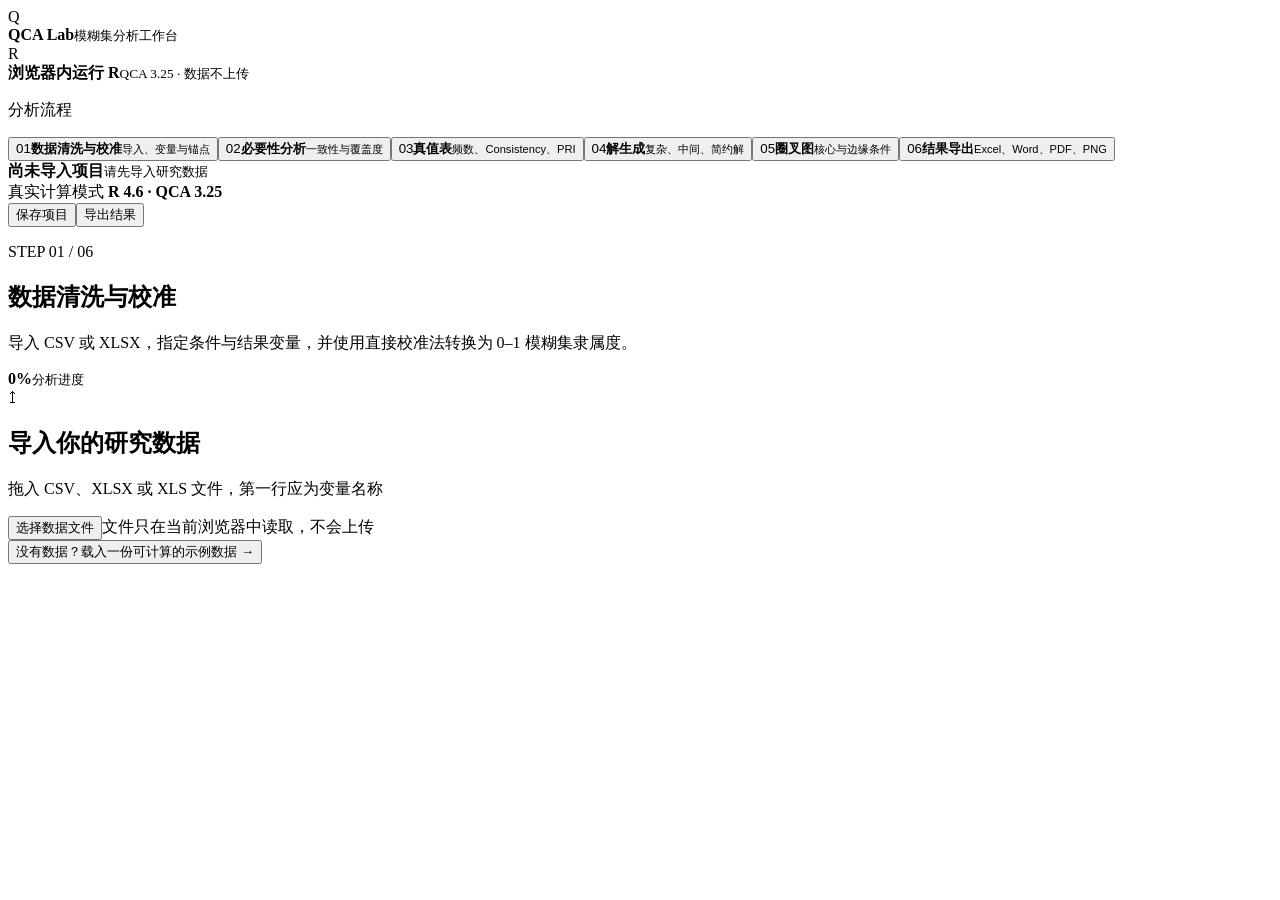
==== index.html @ 4ab16723 "Deploy fsQCA Lab to GitHub Pages" ====
<!DOCTYPE html><html lang="zh-CN"><head><meta charSet="utf-8"/><meta name="viewport" content="width=device-width, initial-scale=1"/><link rel="stylesheet" href="/fsqca-assistent/assets/index-CEwzIRV-.css" data-rsc-css-href="/fsqca-assistent/assets/index-CEwzIRV-.css" data-precedence="vite-rsc/importer-resources"/><link rel="modulepreload" href="/fsqca-assistent/assets/layout-segment-context-BDSV8LB5.js" crossorigin=""/><link rel="modulepreload" href="/fsqca-assistent/assets/rolldown-runtime-S-ySWqyJ.js" crossorigin=""/><link rel="modulepreload" href="/fsqca-assistent/assets/index-KZSVzjNH.js" crossorigin=""/><link rel="modulepreload" href="/fsqca-assistent/assets/framework-CXnKph_e.js" crossorigin=""/><link rel="modulepreload" href="/fsqca-assistent/assets/page-DGctM18p.js" crossorigin=""/><title>QCA Lab｜真正可用的中文 fsQCA 分析工具</title><meta name="description" content="在浏览器中完成数据校准、必要性分析、真值表、三类标准解与圈叉图，研究数据不上传服务器。"/><meta property="og:title" content="QCA Lab｜中文 fsQCA 分析工具"/><meta property="og:description" content="校准、必要性、真值表、三类解与圈叉图，一站式完成。"/><meta property="og:image" content="https://qca-lab-cn.able-flute-6800.chatgpt.site/og.png"/><meta property="og:image:width" content="1536"/><meta property="og:image:height" content="1024"/><meta property="og:image:alt" content="QCA Lab 中文 fsQCA 分析工具"/><meta name="twitter:card" content="summary_large_image"/><meta name="twitter:title" content="QCA Lab｜中文 fsQCA 分析工具"/><meta name="twitter:description" content="真正可计算、可导出的浏览器端 fsQCA 工作台。"/><meta name="twitter:image" content="https://qca-lab-cn.able-flute-6800.chatgpt.site/og.png"/><script>self.__VINEXT_RSC_PARAMS__={}</script><script>self.__VINEXT_RSC_NAV__={"pathname":"/","searchParams":[]}</script><link rel="modulepreload" href="/fsqca-assistent/assets/index-KZSVzjNH.js" />
</head><body><main class="app-shell"><aside class="sidebar"><div class="brand"><div class="brand-mark">Q</div><div><strong>QCA Lab</strong><small>模糊集分析工作台</small></div></div><div class="privacy-badge"><span>R</span><div><strong>浏览器内运行 R</strong><small>QCA 3.25 · 数据不上传</small></div></div><nav aria-label="分析步骤"><p class="nav-caption">分析流程</p><button class="nav-item active "><span class="step-number">01</span><span><strong>数据清洗与校准</strong><small>导入、变量与锚点</small></span></button><button class="nav-item  "><span class="step-number">02</span><span><strong>必要性分析</strong><small>一致性与覆盖度</small></span></button><button class="nav-item  "><span class="step-number">03</span><span><strong>真值表</strong><small>频数、Consistency、PRI</small></span></button><button class="nav-item  "><span class="step-number">04</span><span><strong>解生成</strong><small>复杂、中间、简约解</small></span></button><button class="nav-item  "><span class="step-number">05</span><span><strong>圈叉图</strong><small>核心与边缘条件</small></span></button><button class="nav-item  "><span class="step-number">06</span><span><strong>结果导出</strong><small>Excel、Word、PDF、PNG</small></span></button></nav><div class="sidebar-footer"><strong>尚未导入项目</strong><small>请先导入研究数据</small></div></aside><section class="workspace"><header class="topbar"><div><span class="live-dot"></span>真实计算模式 <b>R 4.6 · QCA 3.25</b></div><div class="top-actions"><button class="ghost-button">保存项目</button><button class="primary-button">导出结果</button></div></header><div class="content"><div class="page-heading"><div><p class="eyebrow">STEP <!-- -->01<!-- --> / 06</p><h1>数据清洗与校准</h1><p>导入 CSV 或 XLSX，指定条件与结果变量，并使用直接校准法转换为 0–1 模糊集隶属度。</p></div><div class="progress"><span><i style="width:0%"></i></span><b>0<!-- -->%</b><small>分析进度</small></div></div><section class="panel empty-import"><div class="drop-zone "><div class="upload-icon">↥</div><h2>导入你的研究数据</h2><p>拖入 CSV、XLSX 或 XLS 文件，第一行应为变量名称</p><button class="primary-button">选择数据文件</button><span>文件只在当前浏览器中读取，不会上传</span></div><button class="sample-link">没有数据？载入一份可计算的示例数据 →</button></section></div></section><input type="file" accept=".csv,.xlsx,.xls" hidden=""/></main><script id="_R_">import("/fsqca-assistent/assets/index-KZSVzjNH.js")</script></body></html><script>self.__VINEXT_RSC_CHUNKS__=self.__VINEXT_RSC_CHUNKS__||[];self.__VINEXT_RSC_CHUNKS__.push("2:I[\"8c0f216c4604\",[],\"Children\",1]\n3:I[\"15c18cfaeeff\",[],\"LayoutSegmentProvider\",1]\n4:I[\"8c0f216c4604\",[],\"Slot\",1]\n5:I[\"593f344dc510\",[],\"RedirectBoundary\",1]\n:HL[\"/fsqca-assistent/assets/index-CEwzIRV-.css\",\"style\"]\n")</script><script>self.__VINEXT_RSC_CHUNKS__=self.__VINEXT_RSC_CHUNKS__||[];self.__VINEXT_RSC_CHUNKS__.push("0:{\"__route\":\"route:/\",\"__interceptionContext\":null,\"__layoutIds\":[\"layout:/\"],\"__rootLayout\":\"/\",\"page:/\":\"$L1\",\"layout:/\":[[[[\"$\",\"link\",\"css:/fsqca-assistent/assets/index-CEwzIRV-.css\",{\"rel\":\"stylesheet\",\"precedence\":\"vite-rsc/importer-resources\",\"href\":\"/fsqca-assistent/assets/index-CEwzIRV-.css\",\"data-rsc-css-href\":\"/fsqca-assistent/assets/index-CEwzIRV-.css\"}],\"$undefined\"],[\"$\",\"html\",null,{\"lang\":\"zh-CN\",\"children\":[\"$\",\"body\",null,{\"children\":[\"$\",\"$L2\",null,{}]}]}]],null],\"route:/\":[[[\"$\",\"meta\",null,{\"charSet\":\"utf-8\"}],[[\"$\",\"title\",\"0\",{\"children\":\"QCA Lab｜真正可用的中文 fsQCA 分析工具\"}],[\"$\",\"meta\",\"1\",{\"name\":\"description\",\"content\":\"在浏览器中完成数据校准、必要性分析、真值表、三类标准解与圈叉图，研究数据不上传服务器。\"}],[\"$\",\"meta\",\"2\",{\"property\":\"og:title\",\"content\":\"QCA Lab｜中文 fsQCA 分析工具\"}],[\"$\",\"meta\",\"3\",{\"property\":\"og:description\",\"content\":\"校准、必要性、真值表、三类解与圈叉图，一站式完成。\"}],[\"$\",\"meta\",\"4\",{\"property\":\"og:image\",\"content\":\"https://qca-lab-cn.able-flute-6800.chatgpt.site/og.png\"}],[\"$\",\"meta\",\"5\",{\"property\":\"og:image:width\",\"content\":\"1536\"}],[\"$\",\"meta\",\"6\",{\"property\":\"og:image:height\",\"content\":\"1024\"}],[\"$\",\"meta\",\"7\",{\"property\":\"og:image:alt\",\"content\":\"QCA Lab 中文 fsQCA 分析工具\"}],[\"$\",\"meta\",\"8\",{\"name\":\"twitter:card\",\"content\":\"summary_large_image\"}],[\"$\",\"meta\",\"9\",{\"name\":\"twitter:title\",\"content\":\"QCA Lab｜中文 fsQCA 分析工具\"}],[\"$\",\"meta\",\"10\",{\"name\":\"twitter:description\",\"content\":\"真正可计算、可导出的浏览器端 fsQCA 工作台。\"}],[\"$\",\"meta\",\"11\",{\"name\":\"twitter:image\",\"content\":\"https://qca-lab-cn.able-flute-6800.chatgpt.site/og.png\"}]],[[\"$\",\"meta\",\"0\",{\"name\":\"viewport\",\"content\":\"width=device-width, initial-scale=1\"}]]],[\"$\",\"$L3\",null,{\"segmentMap\":{\"children\":[]},\"children\":[\"$\",\"$L4\",null,{\"id\":\"layout:/\",\"parallelSlots\":\"$undefined\",\"children\":[\"$\",\"$L5\",null,{\"children\":[\"$\",\"$L3\",null,{\"segmentMap\":{\"children\":[]},\"children\":[\"$\",\"$L4\",null,{\"id\":\"page:/\"}]}]}]}]}]],\"__layoutFlags\":{\"layout:/\":\"s\"},\"__artifactCompatibility\":{\"schemaVersion\":1,\"graphVersion\":\"app-route-graph:4uhn5s1wvoptc\",\"deploymentVersion\":\"607a2cbf-011e-44a1-bdb4-fa543215221f\",\"appElementsSchemaVersion\":1,\"rscPayloadSchemaVersion\":1,\"rootBoundaryId\":\"/\",\"renderEpoch\":null}}\n")</script><script>self.__VINEXT_RSC_CHUNKS__=self.__VINEXT_RSC_CHUNKS__||[];self.__VINEXT_RSC_CHUNKS__.push("6:I[\"6efdf509a785\",[],\"default\",1]\n1:[\"$\",\"$L6\",null,{\"params\":\"$@7\",\"searchParams\":\"$@8\"}]\n")</script><script>self.__VINEXT_RSC_CHUNKS__=self.__VINEXT_RSC_CHUNKS__||[];self.__VINEXT_RSC_CHUNKS__.push("7:{}\n8:{}\n")</script><script>self.__VINEXT_RSC_DONE__=true</script>
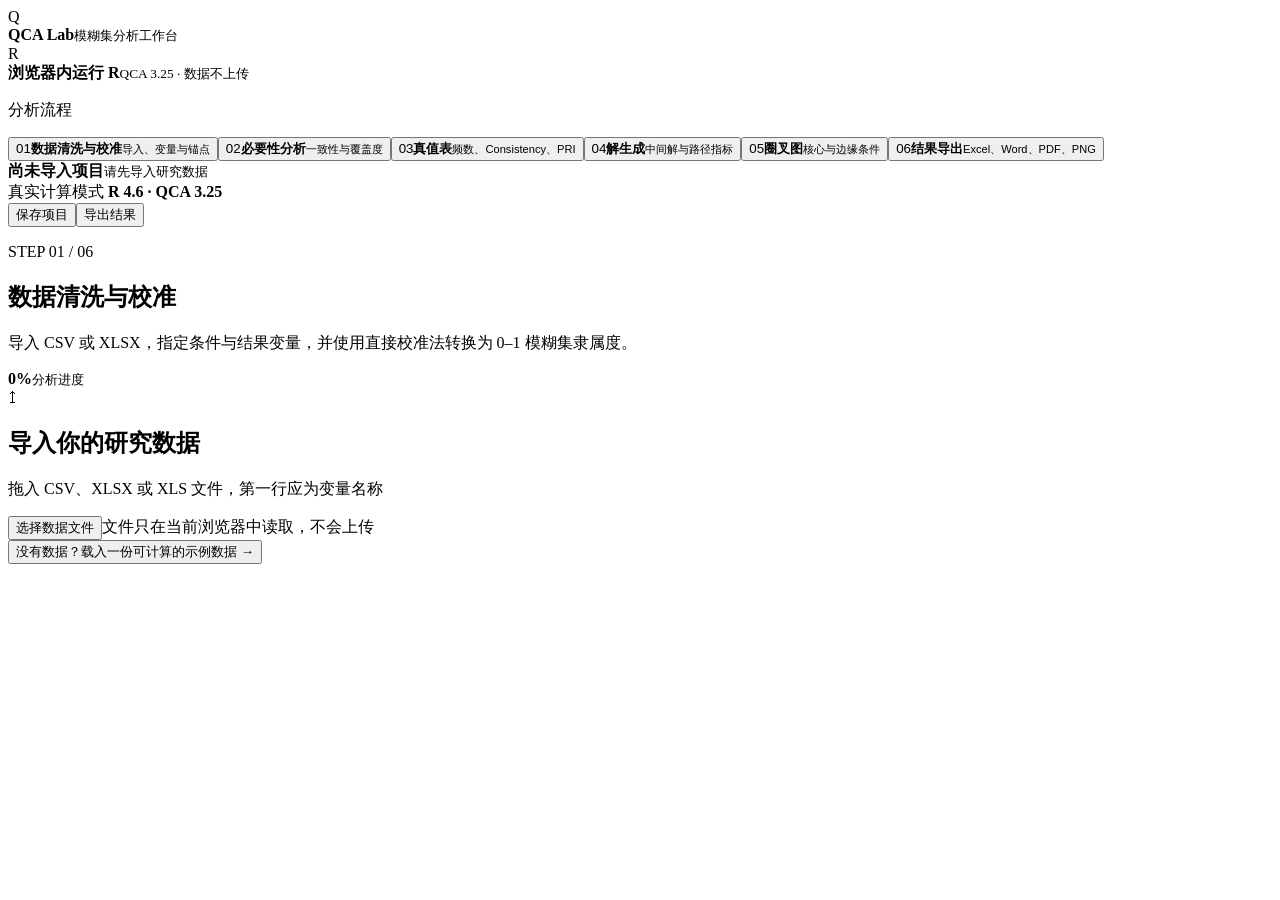
==== commit d1677525: "Add sortable truth table and intermediate solution metrics" ====
--- a/index.html
+++ b/index.html
@@ -1,2 +1,2 @@
-<!DOCTYPE html><html lang="zh-CN"><head><meta charSet="utf-8"/><meta name="viewport" content="width=device-width, initial-scale=1"/><link rel="stylesheet" href="/fsqca-assistent/assets/index-CEwzIRV-.css" data-rsc-css-href="/fsqca-assistent/assets/index-CEwzIRV-.css" data-precedence="vite-rsc/importer-resources"/><link rel="modulepreload" href="/fsqca-assistent/assets/layout-segment-context-BDSV8LB5.js" crossorigin=""/><link rel="modulepreload" href="/fsqca-assistent/assets/rolldown-runtime-S-ySWqyJ.js" crossorigin=""/><link rel="modulepreload" href="/fsqca-assistent/assets/index-KZSVzjNH.js" crossorigin=""/><link rel="modulepreload" href="/fsqca-assistent/assets/framework-CXnKph_e.js" crossorigin=""/><link rel="modulepreload" href="/fsqca-assistent/assets/page-DGctM18p.js" crossorigin=""/><title>QCA Lab｜真正可用的中文 fsQCA 分析工具</title><meta name="description" content="在浏览器中完成数据校准、必要性分析、真值表、三类标准解与圈叉图，研究数据不上传服务器。"/><meta property="og:title" content="QCA Lab｜中文 fsQCA 分析工具"/><meta property="og:description" content="校准、必要性、真值表、三类解与圈叉图，一站式完成。"/><meta property="og:image" content="https://qca-lab-cn.able-flute-6800.chatgpt.site/og.png"/><meta property="og:image:width" content="1536"/><meta property="og:image:height" content="1024"/><meta property="og:image:alt" content="QCA Lab 中文 fsQCA 分析工具"/><meta name="twitter:card" content="summary_large_image"/><meta name="twitter:title" content="QCA Lab｜中文 fsQCA 分析工具"/><meta name="twitter:description" content="真正可计算、可导出的浏览器端 fsQCA 工作台。"/><meta name="twitter:image" content="https://qca-lab-cn.able-flute-6800.chatgpt.site/og.png"/><script>self.__VINEXT_RSC_PARAMS__={}</script><script>self.__VINEXT_RSC_NAV__={"pathname":"/","searchParams":[]}</script><link rel="modulepreload" href="/fsqca-assistent/assets/index-KZSVzjNH.js" />
-</head><body><main class="app-shell"><aside class="sidebar"><div class="brand"><div class="brand-mark">Q</div><div><strong>QCA Lab</strong><small>模糊集分析工作台</small></div></div><div class="privacy-badge"><span>R</span><div><strong>浏览器内运行 R</strong><small>QCA 3.25 · 数据不上传</small></div></div><nav aria-label="分析步骤"><p class="nav-caption">分析流程</p><button class="nav-item active "><span class="step-number">01</span><span><strong>数据清洗与校准</strong><small>导入、变量与锚点</small></span></button><button class="nav-item  "><span class="step-number">02</span><span><strong>必要性分析</strong><small>一致性与覆盖度</small></span></button><button class="nav-item  "><span class="step-number">03</span><span><strong>真值表</strong><small>频数、Consistency、PRI</small></span></button><button class="nav-item  "><span class="step-number">04</span><span><strong>解生成</strong><small>复杂、中间、简约解</small></span></button><button class="nav-item  "><span class="step-number">05</span><span><strong>圈叉图</strong><small>核心与边缘条件</small></span></button><button class="nav-item  "><span class="step-number">06</span><span><strong>结果导出</strong><small>Excel、Word、PDF、PNG</small></span></button></nav><div class="sidebar-footer"><strong>尚未导入项目</strong><small>请先导入研究数据</small></div></aside><section class="workspace"><header class="topbar"><div><span class="live-dot"></span>真实计算模式 <b>R 4.6 · QCA 3.25</b></div><div class="top-actions"><button class="ghost-button">保存项目</button><button class="primary-button">导出结果</button></div></header><div class="content"><div class="page-heading"><div><p class="eyebrow">STEP <!-- -->01<!-- --> / 06</p><h1>数据清洗与校准</h1><p>导入 CSV 或 XLSX，指定条件与结果变量，并使用直接校准法转换为 0–1 模糊集隶属度。</p></div><div class="progress"><span><i style="width:0%"></i></span><b>0<!-- -->%</b><small>分析进度</small></div></div><section class="panel empty-import"><div class="drop-zone "><div class="upload-icon">↥</div><h2>导入你的研究数据</h2><p>拖入 CSV、XLSX 或 XLS 文件，第一行应为变量名称</p><button class="primary-button">选择数据文件</button><span>文件只在当前浏览器中读取，不会上传</span></div><button class="sample-link">没有数据？载入一份可计算的示例数据 →</button></section></div></section><input type="file" accept=".csv,.xlsx,.xls" hidden=""/></main><script id="_R_">import("/fsqca-assistent/assets/index-KZSVzjNH.js")</script></body></html><script>self.__VINEXT_RSC_CHUNKS__=self.__VINEXT_RSC_CHUNKS__||[];self.__VINEXT_RSC_CHUNKS__.push("2:I[\"8c0f216c4604\",[],\"Children\",1]\n3:I[\"15c18cfaeeff\",[],\"LayoutSegmentProvider\",1]\n4:I[\"8c0f216c4604\",[],\"Slot\",1]\n5:I[\"593f344dc510\",[],\"RedirectBoundary\",1]\n:HL[\"/fsqca-assistent/assets/index-CEwzIRV-.css\",\"style\"]\n")</script><script>self.__VINEXT_RSC_CHUNKS__=self.__VINEXT_RSC_CHUNKS__||[];self.__VINEXT_RSC_CHUNKS__.push("0:{\"__route\":\"route:/\",\"__interceptionContext\":null,\"__layoutIds\":[\"layout:/\"],\"__rootLayout\":\"/\",\"page:/\":\"$L1\",\"layout:/\":[[[[\"$\",\"link\",\"css:/fsqca-assistent/assets/index-CEwzIRV-.css\",{\"rel\":\"stylesheet\",\"precedence\":\"vite-rsc/importer-resources\",\"href\":\"/fsqca-assistent/assets/index-CEwzIRV-.css\",\"data-rsc-css-href\":\"/fsqca-assistent/assets/index-CEwzIRV-.css\"}],\"$undefined\"],[\"$\",\"html\",null,{\"lang\":\"zh-CN\",\"children\":[\"$\",\"body\",null,{\"children\":[\"$\",\"$L2\",null,{}]}]}]],null],\"route:/\":[[[\"$\",\"meta\",null,{\"charSet\":\"utf-8\"}],[[\"$\",\"title\",\"0\",{\"children\":\"QCA Lab｜真正可用的中文 fsQCA 分析工具\"}],[\"$\",\"meta\",\"1\",{\"name\":\"description\",\"content\":\"在浏览器中完成数据校准、必要性分析、真值表、三类标准解与圈叉图，研究数据不上传服务器。\"}],[\"$\",\"meta\",\"2\",{\"property\":\"og:title\",\"content\":\"QCA Lab｜中文 fsQCA 分析工具\"}],[\"$\",\"meta\",\"3\",{\"property\":\"og:description\",\"content\":\"校准、必要性、真值表、三类解与圈叉图，一站式完成。\"}],[\"$\",\"meta\",\"4\",{\"property\":\"og:image\",\"content\":\"https://qca-lab-cn.able-flute-6800.chatgpt.site/og.png\"}],[\"$\",\"meta\",\"5\",{\"property\":\"og:image:width\",\"content\":\"1536\"}],[\"$\",\"meta\",\"6\",{\"property\":\"og:image:height\",\"content\":\"1024\"}],[\"$\",\"meta\",\"7\",{\"property\":\"og:image:alt\",\"content\":\"QCA Lab 中文 fsQCA 分析工具\"}],[\"$\",\"meta\",\"8\",{\"name\":\"twitter:card\",\"content\":\"summary_large_image\"}],[\"$\",\"meta\",\"9\",{\"name\":\"twitter:title\",\"content\":\"QCA Lab｜中文 fsQCA 分析工具\"}],[\"$\",\"meta\",\"10\",{\"name\":\"twitter:description\",\"content\":\"真正可计算、可导出的浏览器端 fsQCA 工作台。\"}],[\"$\",\"meta\",\"11\",{\"name\":\"twitter:image\",\"content\":\"https://qca-lab-cn.able-flute-6800.chatgpt.site/og.png\"}]],[[\"$\",\"meta\",\"0\",{\"name\":\"viewport\",\"content\":\"width=device-width, initial-scale=1\"}]]],[\"$\",\"$L3\",null,{\"segmentMap\":{\"children\":[]},\"children\":[\"$\",\"$L4\",null,{\"id\":\"layout:/\",\"parallelSlots\":\"$undefined\",\"children\":[\"$\",\"$L5\",null,{\"children\":[\"$\",\"$L3\",null,{\"segmentMap\":{\"children\":[]},\"children\":[\"$\",\"$L4\",null,{\"id\":\"page:/\"}]}]}]}]}]],\"__layoutFlags\":{\"layout:/\":\"s\"},\"__artifactCompatibility\":{\"schemaVersion\":1,\"graphVersion\":\"app-route-graph:4uhn5s1wvoptc\",\"deploymentVersion\":\"607a2cbf-011e-44a1-bdb4-fa543215221f\",\"appElementsSchemaVersion\":1,\"rscPayloadSchemaVersion\":1,\"rootBoundaryId\":\"/\",\"renderEpoch\":null}}\n")</script><script>self.__VINEXT_RSC_CHUNKS__=self.__VINEXT_RSC_CHUNKS__||[];self.__VINEXT_RSC_CHUNKS__.push("6:I[\"6efdf509a785\",[],\"default\",1]\n1:[\"$\",\"$L6\",null,{\"params\":\"$@7\",\"searchParams\":\"$@8\"}]\n")</script><script>self.__VINEXT_RSC_CHUNKS__=self.__VINEXT_RSC_CHUNKS__||[];self.__VINEXT_RSC_CHUNKS__.push("7:{}\n8:{}\n")</script><script>self.__VINEXT_RSC_DONE__=true</script>+<!DOCTYPE html><html lang="zh-CN"><head><meta charSet="utf-8"/><meta name="viewport" content="width=device-width, initial-scale=1"/><link rel="stylesheet" href="/fsqca-assistent/assets/index-BOoQBB6C.css" data-rsc-css-href="/fsqca-assistent/assets/index-BOoQBB6C.css" data-precedence="vite-rsc/importer-resources"/><link rel="modulepreload" href="/fsqca-assistent/assets/layout-segment-context-hUnWjhtp.js" crossorigin=""/><link rel="modulepreload" href="/fsqca-assistent/assets/rolldown-runtime-S-ySWqyJ.js" crossorigin=""/><link rel="modulepreload" href="/fsqca-assistent/assets/index-BkACEcg4.js" crossorigin=""/><link rel="modulepreload" href="/fsqca-assistent/assets/framework-CXnKph_e.js" crossorigin=""/><link rel="modulepreload" href="/fsqca-assistent/assets/page-IJUI0PTM.js" crossorigin=""/><title>QCA Lab｜真正可用的中文 fsQCA 分析工具</title><meta name="description" content="在浏览器中完成数据校准、必要性分析、真值表、三类标准解与圈叉图，研究数据不上传服务器。"/><meta property="og:title" content="QCA Lab｜中文 fsQCA 分析工具"/><meta property="og:description" content="校准、必要性、真值表、三类解与圈叉图，一站式完成。"/><meta property="og:image" content="https://qca-lab-cn.able-flute-6800.chatgpt.site/og.png"/><meta property="og:image:width" content="1536"/><meta property="og:image:height" content="1024"/><meta property="og:image:alt" content="QCA Lab 中文 fsQCA 分析工具"/><meta name="twitter:card" content="summary_large_image"/><meta name="twitter:title" content="QCA Lab｜中文 fsQCA 分析工具"/><meta name="twitter:description" content="真正可计算、可导出的浏览器端 fsQCA 工作台。"/><meta name="twitter:image" content="https://qca-lab-cn.able-flute-6800.chatgpt.site/og.png"/><script>self.__VINEXT_RSC_PARAMS__={}</script><script>self.__VINEXT_RSC_NAV__={"pathname":"/","searchParams":[]}</script><link rel="modulepreload" href="/fsqca-assistent/assets/index-BkACEcg4.js" />
+</head><body><main class="app-shell"><aside class="sidebar"><div class="brand"><div class="brand-mark">Q</div><div><strong>QCA Lab</strong><small>模糊集分析工作台</small></div></div><div class="privacy-badge"><span>R</span><div><strong>浏览器内运行 R</strong><small>QCA 3.25 · 数据不上传</small></div></div><nav aria-label="分析步骤"><p class="nav-caption">分析流程</p><button class="nav-item active "><span class="step-number">01</span><span><strong>数据清洗与校准</strong><small>导入、变量与锚点</small></span></button><button class="nav-item  "><span class="step-number">02</span><span><strong>必要性分析</strong><small>一致性与覆盖度</small></span></button><button class="nav-item  "><span class="step-number">03</span><span><strong>真值表</strong><small>频数、Consistency、PRI</small></span></button><button class="nav-item  "><span class="step-number">04</span><span><strong>解生成</strong><small>中间解与路径指标</small></span></button><button class="nav-item  "><span class="step-number">05</span><span><strong>圈叉图</strong><small>核心与边缘条件</small></span></button><button class="nav-item  "><span class="step-number">06</span><span><strong>结果导出</strong><small>Excel、Word、PDF、PNG</small></span></button></nav><div class="sidebar-footer"><strong>尚未导入项目</strong><small>请先导入研究数据</small></div></aside><section class="workspace"><header class="topbar"><div><span class="live-dot"></span>真实计算模式 <b>R 4.6 · QCA 3.25</b></div><div class="top-actions"><button class="ghost-button">保存项目</button><button class="primary-button">导出结果</button></div></header><div class="content"><div class="page-heading"><div><p class="eyebrow">STEP <!-- -->01<!-- --> / 06</p><h1>数据清洗与校准</h1><p>导入 CSV 或 XLSX，指定条件与结果变量，并使用直接校准法转换为 0–1 模糊集隶属度。</p></div><div class="progress"><span><i style="width:0%"></i></span><b>0<!-- -->%</b><small>分析进度</small></div></div><section class="panel empty-import"><div class="drop-zone "><div class="upload-icon">↥</div><h2>导入你的研究数据</h2><p>拖入 CSV、XLSX 或 XLS 文件，第一行应为变量名称</p><button class="primary-button">选择数据文件</button><span>文件只在当前浏览器中读取，不会上传</span></div><button class="sample-link">没有数据？载入一份可计算的示例数据 →</button></section></div></section><input type="file" accept=".csv,.xlsx,.xls" hidden=""/></main><script id="_R_">import("/fsqca-assistent/assets/index-BkACEcg4.js")</script></body></html><script>self.__VINEXT_RSC_CHUNKS__=self.__VINEXT_RSC_CHUNKS__||[];self.__VINEXT_RSC_CHUNKS__.push("2:I[\"8c0f216c4604\",[],\"Children\",1]\n3:I[\"15c18cfaeeff\",[],\"LayoutSegmentProvider\",1]\n4:I[\"8c0f216c4604\",[],\"Slot\",1]\n5:I[\"593f344dc510\",[],\"RedirectBoundary\",1]\n:HL[\"/fsqca-assistent/assets/index-BOoQBB6C.css\",\"style\"]\n")</script><script>self.__VINEXT_RSC_CHUNKS__=self.__VINEXT_RSC_CHUNKS__||[];self.__VINEXT_RSC_CHUNKS__.push("0:{\"__route\":\"route:/\",\"__interceptionContext\":null,\"__layoutIds\":[\"layout:/\"],\"__rootLayout\":\"/\",\"page:/\":\"$L1\",\"layout:/\":[[[[\"$\",\"link\",\"css:/fsqca-assistent/assets/index-BOoQBB6C.css\",{\"rel\":\"stylesheet\",\"precedence\":\"vite-rsc/importer-resources\",\"href\":\"/fsqca-assistent/assets/index-BOoQBB6C.css\",\"data-rsc-css-href\":\"/fsqca-assistent/assets/index-BOoQBB6C.css\"}],\"$undefined\"],[\"$\",\"html\",null,{\"lang\":\"zh-CN\",\"children\":[\"$\",\"body\",null,{\"children\":[\"$\",\"$L2\",null,{}]}]}]],null],\"route:/\":[[[\"$\",\"meta\",null,{\"charSet\":\"utf-8\"}],[[\"$\",\"title\",\"0\",{\"children\":\"QCA Lab｜真正可用的中文 fsQCA 分析工具\"}],[\"$\",\"meta\",\"1\",{\"name\":\"description\",\"content\":\"在浏览器中完成数据校准、必要性分析、真值表、三类标准解与圈叉图，研究数据不上传服务器。\"}],[\"$\",\"meta\",\"2\",{\"property\":\"og:title\",\"content\":\"QCA Lab｜中文 fsQCA 分析工具\"}],[\"$\",\"meta\",\"3\",{\"property\":\"og:description\",\"content\":\"校准、必要性、真值表、三类解与圈叉图，一站式完成。\"}],[\"$\",\"meta\",\"4\",{\"property\":\"og:image\",\"content\":\"https://qca-lab-cn.able-flute-6800.chatgpt.site/og.png\"}],[\"$\",\"meta\",\"5\",{\"property\":\"og:image:width\",\"content\":\"1536\"}],[\"$\",\"meta\",\"6\",{\"property\":\"og:image:height\",\"content\":\"1024\"}],[\"$\",\"meta\",\"7\",{\"property\":\"og:image:alt\",\"content\":\"QCA Lab 中文 fsQCA 分析工具\"}],[\"$\",\"meta\",\"8\",{\"name\":\"twitter:card\",\"content\":\"summary_large_image\"}],[\"$\",\"meta\",\"9\",{\"name\":\"twitter:title\",\"content\":\"QCA Lab｜中文 fsQCA 分析工具\"}],[\"$\",\"meta\",\"10\",{\"name\":\"twitter:description\",\"content\":\"真正可计算、可导出的浏览器端 fsQCA 工作台。\"}],[\"$\",\"meta\",\"11\",{\"name\":\"twitter:image\",\"content\":\"https://qca-lab-cn.able-flute-6800.chatgpt.site/og.png\"}]],[[\"$\",\"meta\",\"0\",{\"name\":\"viewport\",\"content\":\"width=device-width, initial-scale=1\"}]]],[\"$\",\"$L3\",null,{\"segmentMap\":{\"children\":[]},\"children\":[\"$\",\"$L4\",null,{\"id\":\"layout:/\",\"parallelSlots\":\"$undefined\",\"children\":[\"$\",\"$L5\",null,{\"children\":[\"$\",\"$L3\",null,{\"segmentMap\":{\"children\":[]},\"children\":[\"$\",\"$L4\",null,{\"id\":\"page:/\"}]}]}]}]}]],\"__layoutFlags\":{\"layout:/\":\"s\"},\"__artifactCompatibility\":{\"schemaVersion\":1,\"graphVersion\":\"app-route-graph:4uhn5s1wvoptc\",\"deploymentVersion\":\"d1f0b326-e0aa-4823-884f-8d7352505e74\",\"appElementsSchemaVersion\":1,\"rscPayloadSchemaVersion\":1,\"rootBoundaryId\":\"/\",\"renderEpoch\":null}}\n")</script><script>self.__VINEXT_RSC_CHUNKS__=self.__VINEXT_RSC_CHUNKS__||[];self.__VINEXT_RSC_CHUNKS__.push("6:I[\"6efdf509a785\",[],\"default\",1]\n1:[\"$\",\"$L6\",null,{\"params\":\"$@7\",\"searchParams\":\"$@8\"}]\n")</script><script>self.__VINEXT_RSC_CHUNKS__=self.__VINEXT_RSC_CHUNKS__||[];self.__VINEXT_RSC_CHUNKS__.push("7:{}\n8:{}\n")</script><script>self.__VINEXT_RSC_DONE__=true</script>
